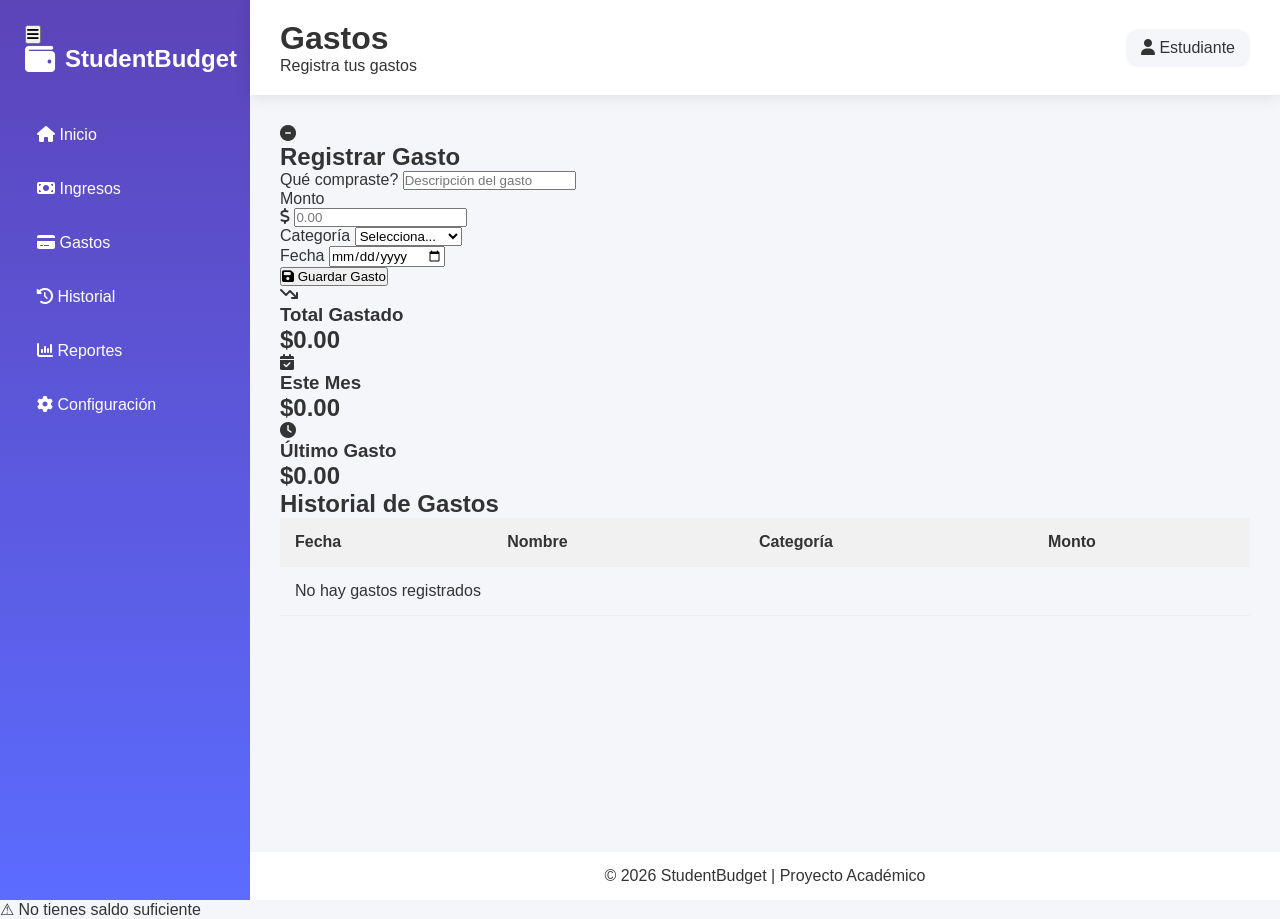
==== Gastos.html @ ad3df29d "Añadi pagina de Gastos" ====
<!DOCTYPE html>
<html lang="es">

<head>
    <meta charset="UTF-8">
    <meta name="viewport" content="width=device-width, initial-scale=1.0">
    <title>Gastos - StudentBudget</title>
    <link rel="stylesheet" href="css/style.css">
    <link rel="stylesheet" href="https://cdnjs.cloudflare.com/ajax/libs/font-awesome/6.5.1/css/all.min.css">
</head>

<body>

    <div class="contenedor">

        <!-- NAV -->
        <nav>
            <button class="menu-toggle" onclick="toggleMenu()">
                <i class="fa-solid fa-bars"></i>
            </button>

            <div class="logo">
                <i class="fa-solid fa-wallet"></i>
                <h2>StudentBudget</h2>
            </div>

            <div class="menu" id="menu">
                <a href="index.html"><i class="fa-solid fa-house"></i> Inicio</a>
                <a href="ingresos.html"><i class="fa-solid fa-money-bill"></i> Ingresos</a>
                <a href="gastos.html" class="activo"><i class="fa-solid fa-credit-card"></i> Gastos</a>
                <a href="historial.html"><i class="fa-solid fa-clock-rotate-left"></i> Historial</a>
                <a href="reportes.html"><i class="fa-solid fa-chart-column"></i> Reportes</a>
                <a href="configuracion.html"><i class="fa-solid fa-gear"></i> Configuración</a>
            </div>
        </nav>

        <!-- MAIN -->
        <main>
            <header>
                <div>
                    <h1>Gastos</h1>
                    <p>Registra tus gastos</p>
                </div>
                <div class="usuario">
                    <i class="fa-solid fa-user"></i> Estudiante
                </div>
            </header>

            <section class="contenido">

                <!-- FILA DOS COLUMNAS: Formulario + Resumen -->
                <div class="fila-ingresos">
                    
                    <!-- FORMULARIO (Izquierda) -->
                    <div class="card-formulario">
                        <div class="card-header">
                            <i class="fa-solid fa-minus-circle"></i>
                            <h2>Registrar Gasto</h2>
                        </div>
                        <form id="formGasto" onsubmit="guardarGasto(event)">
                            
                            <div class="form-grupo">
                                <label>Qué compraste?</label>
                                <input type="text" id="nombreGasto" placeholder="Descripción del gasto" required>
                            </div>
                            
                            <div class="form-grupo">
                                <label>Monto</label>
                                <div class="input-icono">
                                    <i class="fa-solid fa-dollar-sign"></i>
                                    <input type="number" id="montoGasto" placeholder="0.00" required min="1" step="0.01" onkeydown="if(event.key === '-') event.preventDefault()">
                                </div>
                            </div>
                            
                            <div class="form-grupo">
                                <label>Categoría</label>
                                <select id="categoriaGasto" required>
                                    <option value="">Selecciona...</option>
                                    <option value="Comida">🍔 Comida</option>
                                    <option value="Transporte">🚌 Transporte</option>
                                    <option value="Educacion">📚 Educación</option>
                                    <option value="Ocio">🎮 Ocio</option>
                                    <option value="Ropa">👕 Ropa</option>
                                    <option value="Salud">💊 Salud</option>
                                    <option value="Otro">📦 Otro</option>
                                </select>
                            </div>
                            
                            <div class="form-grupo">
                                <label>Fecha</label>
                                <input type="date" id="fechaGasto" required>
                            </div>
                            
                            <button type="submit" class="btn-guardar btn-gasto">
                                <i class="fa-solid fa-save"></i> Guardar Gasto
                            </button>
                        </form>
                    </div>
                    
                    <!-- RESUMEN (Derecha) -->
                    <div class="resumen-lado">
                        <div class="resumen-card">
                            <div class="icono-resumen">
                                <i class="fa-solid fa-arrow-trend-down"></i>
                            </div>
                            <div class="texto-resumen">
                                <h3>Total Gastado</h3>
                                <h2 id="totalGastado">$0.00</h2>
                            </div>
                        </div>
                        
                        <div class="resumen-card">
                            <div class="icono-resumen">
                                <i class="fa-solid fa-calendar-check"></i>
                            </div>
                            <div class="texto-resumen">
                                <h3>Este Mes</h3>
                                <h2 id="gastoMes">$0.00</h2>
                            </div>
                        </div>
                        
                        <div class="resumen-card">
                            <div class="icono-resumen">
                                <i class="fa-solid fa-clock"></i>
                            </div>
                            <div class="texto-resumen">
                                <h3>Último Gasto</h3>
                                <h2 id="ultimoGasto">$0.00</h2>
                            </div>
                        </div>
                    </div>
                    
                </div>

                <!-- TABLA HISTORIAL -->
                <h2 class="titulo-seccion">Historial de Gastos</h2>
                
                <div class="tabla-container">
                    <table>
                        <thead>
                            <tr>
                                <th>Fecha</th>
                                <th>Nombre</th>
                                <th>Categoría</th>
                                <th>Monto</th>
                            </tr>
                        </thead>
                        <tbody id="listaGastos">
                            <tr>
                                <td colspan="4" class="sin-datos">No hay gastos registrados</td>
                            </tr>
                        </tbody>
                    </table>
                </div>

            </section>

            <footer>© 2026 StudentBudget | Proyecto Académico</footer>
        </main>
    </div>

    <!-- ALERTA FLOTANTE -->
    <div id="alertaFlotante" class="alerta-flotante">⚠ No tienes saldo suficiente</div>

    <script src="js/script.js"></script>
</body>

</html>
---- css/style.css ----
*{
    margin:0;
    padding:0;
    box-sizing:border-box;
    font-family:'Segoe UI',sans-serif;
}

:root{
    --morado:#5c44b9;
    --azul:#5B6CFF;
    --blanco:#FFFFFF;
    --gris:#F5F6FA;
    --texto:#333;
    --sombra:0 4px 15px rgba(0,0,0,.08);
}

body{
    background:var(--gris);
    color:var(--texto);
}


.contenedor{
    display:grid;
    grid-template-columns:250px 1fr;
    min-height:100vh;
}

/* NAV */

nav{
    background:linear-gradient(
        180deg,
        var(--morado),
        var(--azul)
    );
    color:white;
    padding:25px;
}

.logo{
    display:flex;
    align-items:center;
    gap:10px;
    margin-bottom:40px;
}

.logo i{
    font-size:30px;
}

.menu{
    display:flex;
    flex-direction:column;
    gap:12px;
}

.menu a{
    color:white;
    text-decoration:none;
    padding:12px;
    border-radius:12px;
    transition:.3s;
}

.menu a:hover{
    background:rgba(255,255,255,.2);
}

/* MAIN */

main{
    display:flex;
    flex-direction:column;
}

header{
    background:white;
    padding:20px 30px;
    display:flex;
    justify-content:space-between;
    align-items:center;
    box-shadow:var(--sombra);
}

.usuario{
    background:var(--gris);
    padding:10px 15px;
    border-radius:12px;
}

/* CONTENIDO */

.contenido{
    padding:30px;
}

/* RESUMEN */

.resumen{
    display:grid;
    grid-template-columns:repeat(3,1fr);
    gap:20px;
    margin-bottom:25px;
}

.card-resumen{
    background:white;
    padding:20px;
    border-radius:20px;
    box-shadow:var(--sombra);
}

.card-resumen h3{
    margin-bottom:10px;
}

.card-resumen h2{
    color:var(--morado);
}

/* TARJETAS */

.tarjetas{
    display:grid;
    grid-template-columns:2fr 1fr 1fr;
    gap:20px;
}

.card{
    background:white;
    border-radius:20px;
    padding:25px;
    box-shadow:var(--sombra);
}

.saldo{
    background:linear-gradient(
        135deg,
        var(--morado),
        var(--azul)
    );
    color:white;
}

.saldo h2{
    margin-top:10px;
    font-size:40px;
}

.accion{
    display:flex;
    align-items:center;
    justify-content:center;
}

.accion button{
    width:100%;
    padding:15px;
    border:none;
    border-radius:15px;
    background:var(--morado);
    color:white;
    cursor:pointer;
    font-size:15px;
}

.accion button:hover{
    opacity:.9;
}

/* FORMULARIOS */

.formularios{
    display:grid;
    grid-template-columns:1fr 1fr;
    gap:20px;
    margin-top:25px;
}

.formulario{
    background:white;
    padding:25px;
    border-radius:20px;
    box-shadow:var(--sombra);
}

.formulario h3{
    margin-bottom:15px;
}

.formulario input,
.formulario select{
    width:100%;
    padding:12px;
    margin-bottom:12px;
    border:1px solid #ddd;
    border-radius:10px;
}

.formulario button{
    width:100%;
    padding:12px;
    border:none;
    border-radius:10px;
    background:var(--morado);
    color:white;
    cursor:pointer;
}

.formulario button:hover{
    opacity:.9;
}

/* ===================================
   GASTOS + MOVIMIENTOS
=================================== */

.dashboard-row{
    display:grid;
    grid-template-columns:2fr 1fr;
    gap:25px;
    margin-top:25px;
}

.grafico-container{
    margin-top:0;
}

.grafico-container .card{
    height:100%;
}

.contenedor-grafico{
    display:flex;
    justify-content:center;
    align-items:center;
    gap:50px;
    flex-wrap:wrap;
    padding:20px 0;
}

.grafico-pastel{
    width:220px;
    height:220px;
    border-radius:50%;
    background:#ddd;
    position:relative;
    box-shadow:inset 0 0 15px rgba(0,0,0,.08);
}

.centro-grafico{
    width:110px;
    height:110px;
    background:white;
    border-radius:50%;
    position:absolute;
    top:50%;
    left:50%;
    transform:translate(-50%,-50%);
    display:flex;
    justify-content:center;
    align-items:center;
    text-align:center;
    color:#555;
    font-weight:600;
    box-shadow:0 0 10px rgba(0,0,0,.05);
}

.leyenda{
    display:flex;
    flex-direction:column;
    gap:18px;
    font-size:15px;
}

.leyenda div{
    display:flex;
    align-items:center;
    gap:10px;
}

.color{
    width:16px;
    height:16px;
    border-radius:50%;
}

.comida{
    background:#7B5DF5;
}

.transporte{
    background:#5B6CFF;
}

.educacion{
    background:#00C896;
}

.ocio{
    background:#FFB300;
}

/* MOVIMIENTOS */

.movimientos{
    margin-top:0;
    background:white;
    padding:25px;
    border-radius:20px;
    box-shadow:var(--sombra);
    max-height:420px;
    overflow-y:auto;
}

.movimientos h3{
    margin-bottom:20px;
}

.movimiento{
    display:flex;
    justify-content:space-between;
    align-items:center;
    padding:14px 0;
    border-bottom:1px solid #f0f0f0;
}

.movimiento:last-child{
    border-bottom:none;
}

/* SCROLL */

.movimientos::-webkit-scrollbar{
    width:6px;
}

.movimientos::-webkit-scrollbar-thumb{
    background:#cfcfcf;
    border-radius:20px;
}

/* HISTORIAL */

.historial{
    margin-top:25px;
    background:white;
    padding:25px;
    border-radius:20px;
    box-shadow:var(--sombra);
}

.historial h3{
    margin-bottom:15px;
}

table{
    width:100%;
    border-collapse:collapse;
}

th{
    background:#f1f1f1;
}

th,
td{
    padding:15px;
    text-align:left;
    border-bottom:1px solid #eee;
}

.eliminar{
    background:#e53935;
    color:white;
    border:none;
    padding:8px 12px;
    border-radius:8px;
    cursor:pointer;
}

.eliminar:hover{
    opacity:.9;
}

/* ALERTA */

.alerta{
    display:none;
    margin-top:20px;
    background:#ffe5e5;
    color:#d00000;
    padding:15px;
    border-radius:10px;
    font-weight:bold;
}

/* FOOTER */

footer{
    background:white;
    padding:15px;
    text-align:center;
    margin-top:auto;
}

/* RESPONSIVE */

@media(max-width:1000px){

    .resumen{
        grid-template-columns:1fr;
    }

    .tarjetas{
        grid-template-columns:1fr;
    }

    .formularios{
        grid-template-columns:1fr;
    }

    .dashboard-row{
        grid-template-columns:1fr;
    }

    .contenedor-grafico{
        flex-direction:column;
    }

    .grafico-pastel{
        width:190px;
        height:190px;
    }
}

@media(max-width:768px){

    .contenedor{
        grid-template-columns:1fr;
    }

    nav{
        padding:20px;
    }

    header{
        flex-direction:column;
        gap:10px;
        text-align:center;
    }

    .contenido{
        padding:15px;
    }
}
/* =========================
   MODALES
========================= */

.modal{
    display:none;
    position:fixed;
    top:0;
    left:0;
    width:100%;
    height:100%;
    background:rgba(0,0,0,.5);
    z-index:9999;

    justify-content:center;
    align-items:center;
}

.modal-contenido{
    background:white;
    width:450px;
    max-width:90%;

    padding:30px;
    border-radius:20px;

    box-shadow:
    0 15px 40px rgba(0,0,0,.2);

    position:relative;

    animation:aparecer .3s ease;
}

@keyframes aparecer{

    from{
        opacity:0;
        transform:translateY(-20px);
    }

    to{
        opacity:1;
        transform:translateY(0);
    }
}

.modal-contenido h2{
    margin-bottom:20px;
    color:var(--morado);
}

.modal-contenido input,
.modal-contenido select{

    width:100%;
    padding:12px;

    margin-bottom:15px;

    border:1px solid #ddd;
    border-radius:10px;

    outline:none;
}

.modal-contenido input:focus,
.modal-contenido select:focus{

    border-color:var(--morado);
}

.modal-contenido button{

    width:100%;
    padding:14px;

    border:none;
    border-radius:12px;

    background:linear-gradient(
        135deg,
        var(--morado),
        var(--azul)
    );

    color:white;
    font-size:15px;
    font-weight:600;

    cursor:pointer;
}

.modal-contenido button:hover{

    transform:translateY(-2px);
}

.cerrar{

    position:absolute;
    top:12px;
    right:18px;

    font-size:30px;
    font-weight:bold;

    cursor:pointer;
    color:#777;
}

.cerrar:hover{

    color:#e53935;
}

/* =========================
   BOTONES MAS ELEGANTES
========================= */

.accion button{

    width:100%;
    padding:15px;

    border:none;
    border-radius:15px;

    background:linear-gradient(
        135deg,
        var(--morado),
        var(--azul)
    );

    color:white;

    font-size:15px;
    font-weight:600;

    cursor:pointer;

    transition:.3s;
}

.accion button:hover{

    transform:translateY(-3px);

    box-shadow:
    0 10px 20px rgba(123,93,245,.3);
}

/* =========================
   DASHBOARD ROW
========================= */

.dashboard-row{

    display:grid;
    grid-template-columns:1.2fr .8fr;

    gap:20px;

    margin-top:25px;

    align-items:stretch;
}

/* =========================
   MOVIMIENTOS
========================= */

.movimientos{

    background:white;

    padding:25px;

    border-radius:20px;

    box-shadow:var(--sombra);

    height:100%;
}

.movimientos h3{

    margin-bottom:15px;
}

.movimiento{

    display:flex;
    justify-content:space-between;

    padding:12px 0;

    border-bottom:1px solid #eee;
}

/* =========================
   RESPONSIVE
========================= */

@media(max-width:1000px){

    .dashboard-row{

        grid-template-columns:1fr;
    }
}
/* TARJETAS DE ACCION */

.accion{
    padding:0;
    overflow:hidden;
}

.accion button{

    width:100%;
    height:100%;

    border:none;

    display:flex;
    flex-direction:column;

    justify-content:center;
    align-items:center;

    gap:10px;

    cursor:pointer;

    color:white;

    padding:25px;
}

.ingreso-card button{

    background:linear-gradient(
        135deg,
        #7B5DF5,
        #5B6CFF
    );
}

.gasto-card button{

    background:linear-gradient(
        135deg,
        #5B6CFF,
        #7B5DF5
    );
}

.accion i{

    font-size:35px;
}

.accion span{

    font-size:18px;
    font-weight:600;
}

.accion small{

    font-size:13px;
    opacity:.9;
}
.categoria{

    padding:6px 12px;

    border-radius:20px;

    color:white;

    font-size:13px;

    font-weight:600;
}

.cat-comida{
    background:#7B5DF5;
}

.cat-transporte{
    background:#5B6CFF;
}

.cat-educacion{
    background:#00C896;
}

.cat-ocio{
    background:#FFB300;
}
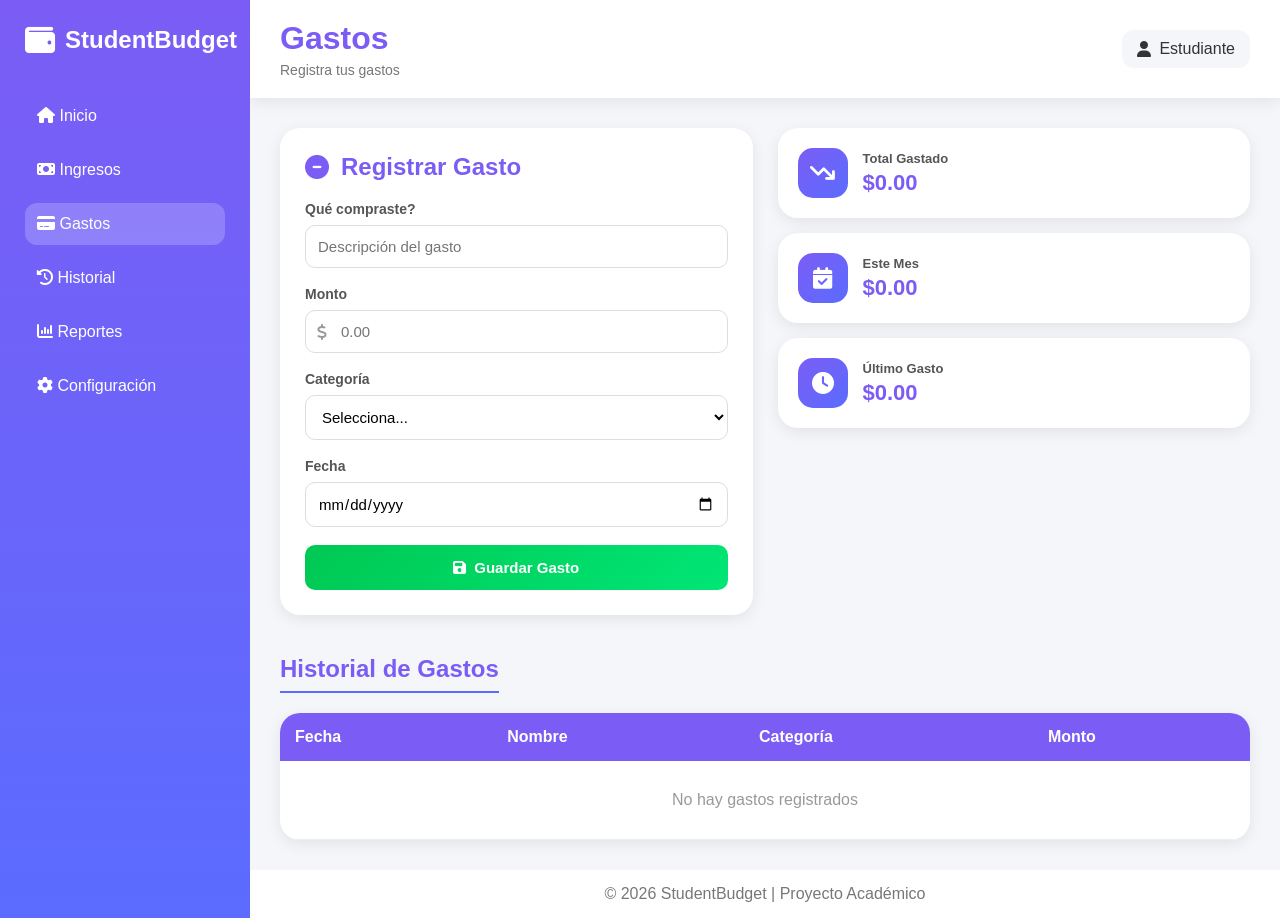
==== commit 98379b0a: "Cambios finales, ajuste de detalles" ====
--- a/Gastos.html
+++ b/Gastos.html
@@ -165,4 +165,4 @@
     <script src="js/script.js"></script>
 </body>
 
-</html>+</html>
--- a/css/style.css
+++ b/css/style.css
@@ -1,759 +1,1233 @@
-*{
-    margin:0;
-    padding:0;
-    box-sizing:border-box;
-    font-family:'Segoe UI',sans-serif;
-}
-
-:root{
-    --morado:#5c44b9;
-    --azul:#5B6CFF;
-    --blanco:#FFFFFF;
-    --gris:#F5F6FA;
-    --texto:#333;
-    --sombra:0 4px 15px rgba(0,0,0,.08);
-}
-
-body{
-    background:var(--gris);
-    color:var(--texto);
-}
-
-
-.contenedor{
-    display:grid;
-    grid-template-columns:250px 1fr;
-    min-height:100vh;
+* {
+    margin: 0;
+    padding: 0;
+    box-sizing: border-box;
+    font-family: 'Segoe UI', sans-serif;
+}
+
+:root {
+    --morado: #7B5DF5;
+    --azul: #5B6CFF;
+    --gris: #F5F6FA;
+    --texto: #333;
+    --sombra: 0 4px 15px rgba(0,0,0,.08);
+}
+
+body {
+    background: var(--gris);
+    color: var(--texto);
+}
+
+.contenedor {
+    display: grid;
+    grid-template-columns: 250px 1fr;
+    min-height: 100vh;
 }
 
 /* NAV */
-
-nav{
-    background:linear-gradient(
-        180deg,
-        var(--morado),
-        var(--azul)
-    );
-    color:white;
-    padding:25px;
-}
-
-.logo{
-    display:flex;
-    align-items:center;
-    gap:10px;
-    margin-bottom:40px;
-}
-
-.logo i{
-    font-size:30px;
-}
-
-.menu{
-    display:flex;
-    flex-direction:column;
-    gap:12px;
-}
-
-.menu a{
-    color:white;
-    text-decoration:none;
-    padding:12px;
-    border-radius:12px;
-    transition:.3s;
-}
-
-.menu a:hover{
-    background:rgba(255,255,255,.2);
+nav {
+    background: linear-gradient(180deg, var(--morado), var(--azul));
+    color: white;
+    padding: 25px;
+    position: relative;
+}
+
+.logo {
+    display: flex;
+    align-items: center;
+    gap: 10px;
+    margin-bottom: 40px;
+}
+
+.logo i {
+    font-size: 30px;
+}
+
+/* Botón hamburguesa */
+.menu-toggle {
+    display: none;
+    background: none;
+    border: none;
+    color: white;
+    font-size: 24px;
+    cursor: pointer;
+    position: absolute;
+    top: 20px;
+    right: 20px;
+}
+
+.menu {
+    display: flex;
+    flex-direction: column;
+    gap: 12px;
+}
+
+.menu a {
+    color: white;
+    text-decoration: none;
+    padding: 12px;
+    border-radius: 12px;
+    transition: .3s;
+}
+
+.menu a:hover {
+    background: rgba(255,255,255,.2);
+}
+
+.menu a.activo {
+    background: rgba(255,255,255,.2);
 }
 
 /* MAIN */
-
-main{
-    display:flex;
-    flex-direction:column;
-}
-
-header{
-    background:white;
-    padding:20px 30px;
-    display:flex;
-    justify-content:space-between;
-    align-items:center;
-    box-shadow:var(--sombra);
-}
-
-.usuario{
-    background:var(--gris);
-    padding:10px 15px;
-    border-radius:12px;
+main {
+    display: flex;
+    flex-direction: column;
+}
+
+header {
+    background: white;
+    padding: 20px 30px;
+    display: flex;
+    justify-content: space-between;
+    align-items: center;
+    box-shadow: var(--sombra);
+}
+
+header h1 {
+    color: var(--morado);
+}
+
+header p {
+    color: #777;
+    font-size: 14px;
+    margin-top: 5px;
+}
+
+.usuario {
+    background: var(--gris);
+    padding: 10px 15px;
+    border-radius: 12px;
+    display: flex;
+    align-items: center;
+    gap: 8px;
 }
 
 /* CONTENIDO */
-
-.contenido{
-    padding:30px;
+.contenido {
+    padding: 30px;
+    flex: 1;
+}
+
+.titulo-seccion {
+    font-size: 1.5rem;
+    color: var(--morado);
+    margin-bottom: 20px;
+    margin-top: 10px;
+    border-bottom: 2px solid var(--azul);
+    padding-bottom: 8px;
+    display: inline-block;
+}
+
+.oculto {
+    position: absolute;
+    width: 1px;
+    height: 1px;
+    padding: 0;
+    margin: -1px;
+    overflow: hidden;
+    clip: rect(0,0,0,0);
+    border: 0;
 }
 
 /* RESUMEN */
-
-.resumen{
-    display:grid;
-    grid-template-columns:repeat(3,1fr);
-    gap:20px;
-    margin-bottom:25px;
-}
-
-.card-resumen{
-    background:white;
-    padding:20px;
-    border-radius:20px;
-    box-shadow:var(--sombra);
-}
-
-.card-resumen h3{
-    margin-bottom:10px;
-}
-
-.card-resumen h2{
-    color:var(--morado);
+.resumen {
+    display: grid;
+    grid-template-columns: repeat(3, 1fr);
+    gap: 20px;
+    margin-bottom: 25px;
+}
+
+.card-resumen {
+    background: white;
+    padding: 20px;
+    border-radius: 20px;
+    box-shadow: var(--sombra);
+}
+
+.card-resumen h3 {
+    margin-bottom: 10px;
+    color: #555;
+    font-size: 14px;
+}
+
+.card-resumen h2 {
+    color: var(--morado);
+    font-size: 28px;
 }
 
 /* TARJETAS */
-
-.tarjetas{
-    display:grid;
-    grid-template-columns:2fr 1fr 1fr;
-    gap:20px;
-}
-
-.card{
-    background:white;
-    border-radius:20px;
-    padding:25px;
-    box-shadow:var(--sombra);
-}
-
-.saldo{
-    background:linear-gradient(
-        135deg,
-        var(--morado),
-        var(--azul)
-    );
-    color:white;
-}
-
-.saldo h2{
-    margin-top:10px;
-    font-size:40px;
-}
-
-.accion{
-    display:flex;
-    align-items:center;
-    justify-content:center;
-}
-
-.accion button{
-    width:100%;
-    padding:15px;
-    border:none;
-    border-radius:15px;
-    background:var(--morado);
-    color:white;
-    cursor:pointer;
-    font-size:15px;
-}
-
-.accion button:hover{
-    opacity:.9;
-}
-
-/* FORMULARIOS */
-
-.formularios{
-    display:grid;
-    grid-template-columns:1fr 1fr;
-    gap:20px;
-    margin-top:25px;
-}
-
-.formulario{
-    background:white;
-    padding:25px;
-    border-radius:20px;
-    box-shadow:var(--sombra);
-}
-
-.formulario h3{
-    margin-bottom:15px;
-}
-
-.formulario input,
-.formulario select{
-    width:100%;
-    padding:12px;
-    margin-bottom:12px;
-    border:1px solid #ddd;
-    border-radius:10px;
-}
-
-.formulario button{
-    width:100%;
-    padding:12px;
-    border:none;
-    border-radius:10px;
-    background:var(--morado);
-    color:white;
-    cursor:pointer;
-}
-
-.formulario button:hover{
-    opacity:.9;
-}
-
-/* ===================================
-   GASTOS + MOVIMIENTOS
-=================================== */
-
-.dashboard-row{
-    display:grid;
-    grid-template-columns:2fr 1fr;
-    gap:25px;
-    margin-top:25px;
-}
-
-.grafico-container{
-    margin-top:0;
-}
-
-.grafico-container .card{
-    height:100%;
-}
-
-.contenedor-grafico{
-    display:flex;
-    justify-content:center;
-    align-items:center;
-    gap:50px;
-    flex-wrap:wrap;
-    padding:20px 0;
-}
-
-.grafico-pastel{
-    width:220px;
-    height:220px;
-    border-radius:50%;
-    background:#ddd;
-    position:relative;
-    box-shadow:inset 0 0 15px rgba(0,0,0,.08);
-}
-
-.centro-grafico{
-    width:110px;
-    height:110px;
-    background:white;
-    border-radius:50%;
-    position:absolute;
-    top:50%;
-    left:50%;
-    transform:translate(-50%,-50%);
-    display:flex;
-    justify-content:center;
-    align-items:center;
-    text-align:center;
-    color:#555;
-    font-weight:600;
-    box-shadow:0 0 10px rgba(0,0,0,.05);
-}
-
-.leyenda{
-    display:flex;
-    flex-direction:column;
-    gap:18px;
-    font-size:15px;
-}
-
-.leyenda div{
-    display:flex;
-    align-items:center;
-    gap:10px;
-}
-
-.color{
-    width:16px;
-    height:16px;
-    border-radius:50%;
-}
-
-.comida{
-    background:#7B5DF5;
-}
-
-.transporte{
-    background:#5B6CFF;
-}
-
-.educacion{
-    background:#00C896;
-}
-
-.ocio{
-    background:#FFB300;
-}
-
-/* MOVIMIENTOS */
-
-.movimientos{
-    margin-top:0;
-    background:white;
-    padding:25px;
-    border-radius:20px;
-    box-shadow:var(--sombra);
-    max-height:420px;
-    overflow-y:auto;
-}
-
-.movimientos h3{
-    margin-bottom:20px;
-}
-
-.movimiento{
-    display:flex;
-    justify-content:space-between;
-    align-items:center;
-    padding:14px 0;
-    border-bottom:1px solid #f0f0f0;
-}
-
-.movimiento:last-child{
-    border-bottom:none;
-}
-
-/* SCROLL */
-
-.movimientos::-webkit-scrollbar{
-    width:6px;
-}
-
-.movimientos::-webkit-scrollbar-thumb{
-    background:#cfcfcf;
-    border-radius:20px;
-}
-
-/* HISTORIAL */
-
-.historial{
-    margin-top:25px;
-    background:white;
-    padding:25px;
-    border-radius:20px;
-    box-shadow:var(--sombra);
-}
-
-.historial h3{
-    margin-bottom:15px;
-}
-
-table{
-    width:100%;
-    border-collapse:collapse;
-}
-
-th{
-    background:#f1f1f1;
-}
-
-th,
-td{
-    padding:15px;
-    text-align:left;
-    border-bottom:1px solid #eee;
-}
-
-.eliminar{
-    background:#e53935;
-    color:white;
-    border:none;
-    padding:8px 12px;
-    border-radius:8px;
-    cursor:pointer;
-}
-
-.eliminar:hover{
-    opacity:.9;
-}
-
-/* ALERTA */
-
-.alerta{
-    display:none;
-    margin-top:20px;
-    background:#ffe5e5;
-    color:#d00000;
-    padding:15px;
-    border-radius:10px;
-    font-weight:bold;
-}
-
-/* FOOTER */
-
-footer{
-    background:white;
-    padding:15px;
-    text-align:center;
-    margin-top:auto;
-}
-
-/* RESPONSIVE */
-
-@media(max-width:1000px){
-
-    .resumen{
-        grid-template-columns:1fr;
-    }
-
-    .tarjetas{
-        grid-template-columns:1fr;
-    }
-
-    .formularios{
-        grid-template-columns:1fr;
-    }
-
-    .dashboard-row{
-        grid-template-columns:1fr;
-    }
-
-    .contenedor-grafico{
-        flex-direction:column;
-    }
-
-    .grafico-pastel{
-        width:190px;
-        height:190px;
-    }
-}
-
-@media(max-width:768px){
-
-    .contenedor{
-        grid-template-columns:1fr;
-    }
-
-    nav{
-        padding:20px;
-    }
-
-    header{
-        flex-direction:column;
-        gap:10px;
-        text-align:center;
-    }
-
-    .contenido{
-        padding:15px;
-    }
-}
+.tarjetas {
+    display: grid;
+    grid-template-columns: 2fr 1fr 1fr;
+    gap: 20px;
+    margin-bottom: 25px;
+}
+
+.card {
+    background: white;
+    border-radius: 20px;
+    padding: 25px;
+    box-shadow: var(--sombra);
+}
+
+.saldo {
+    background: linear-gradient(135deg, var(--morado), var(--azul));
+    color: white;
+    display: flex;
+    flex-direction: column;
+    justify-content: center;
+}
+
+.saldo h3 {
+    font-size: 16px;
+    opacity: 0.9;
+}
+
+.saldo h2 {
+    margin-top: 10px;
+    font-size: 40px;
+}
+
+/* Botones acción */
+.accion {
+    padding: 0;
+    overflow: hidden;
+}
+
+.accion button {
+    width: 100%;
+    height: 100%;
+    border: none;
+    display: flex;
+    flex-direction: column;
+    justify-content: center;
+    align-items: center;
+    gap: 10px;
+    cursor: pointer;
+    color: white;
+    padding: 25px;
+    transition: .3s;
+}
+
+.ingreso-card button {
+    background: linear-gradient(135deg, #00C853, #00E676);
+}
+
+.gasto-card button {
+    background: linear-gradient(135deg, #E53935, #FF5252);
+}
+
+.accion button:hover {
+    transform: translateY(-3px);
+    box-shadow: 0 10px 20px rgba(0,0,0,.15);
+}
+
+.accion i {
+    font-size: 35px;
+}
+
+.accion span {
+    font-size: 18px;
+    font-weight: 600;
+}
+
+.accion small {
+    font-size: 13px;
+    opacity: .9;
+}
+
+/* DASHBOARD */
+.dashboard-row {
+    display: grid;
+    grid-template-columns: 1.2fr .8fr;
+    gap: 20px;
+    margin-bottom: 25px;
+}
+
+.grafico-container .card {
+    height: 100%;
+}
+
+.contenedor-grafico {
+    display: flex;
+    justify-content: center;
+    align-items: center;
+    gap: 50px;
+    flex-wrap: wrap;
+    padding: 20px 0;
+}
+
+.grafico-pastel {
+    width: 220px;
+    height: 220px;
+    border-radius: 50%;
+    background: #ddd;
+    position: relative;
+}
+
+.centro-grafico {
+    width: 110px;
+    height: 110px;
+    background: white;
+    border-radius: 50%;
+    position: absolute;
+    top: 50%;
+    left: 50%;
+    transform: translate(-50%, -50%);
+    display: flex;
+    justify-content: center;
+    align-items: center;
+    text-align: center;
+    color: #555;
+    font-weight: 600;
+    font-size: 14px;
+}
+
+.leyenda {
+    display: flex;
+    flex-direction: column;
+    gap: 18px;
+    font-size: 15px;
+}
+
+.leyenda div {
+    display: flex;
+    align-items: center;
+    gap: 10px;
+}
+
+.color {
+    width: 16px;
+    height: 16px;
+    border-radius: 50%;
+}
+
+.comida { background: #7B5DF5; }
+.transporte { background: #5B6CFF; }
+.educacion { background: #00C896; }
+.ocio { background: #FFB300; }
+.ropa { background: #FF6B6B; }
+.salud { background: #FF9F43; }
+.otro { background: #A55EEA; }
+
+/* Movimientos */
+.movimientos {
+    background: white;
+    padding: 25px;
+    border-radius: 20px;
+    box-shadow: var(--sombra);
+    height: 100%;
+}
+
+.movimientos h3 {
+    margin-bottom: 15px;
+    color: #555;
+}
+
+.movimiento {
+    display: flex;
+    justify-content: space-between;
+    padding: 12px 0;
+    border-bottom: 1px solid #eee;
+}
+
+/* Historial */
+.historial {
+    background: white;
+    padding: 25px;
+    border-radius: 20px;
+    box-shadow: var(--sombra);
+}
+
+.historial h3 {
+    margin-bottom: 15px;
+    color: #555;
+}
+
+table {
+    width: 100%;
+    border-collapse: collapse;
+}
+
+th {
+    background: #f1f1f1;
+    padding: 15px;
+    text-align: left;
+    color: #555;
+}
+
+td {
+    padding: 15px;
+    border-bottom: 1px solid #eee;
+}
+
+.categoria {
+    padding: 6px 12px;
+    border-radius: 20px;
+    color: white;
+    font-size: 13px;
+    font-weight: 600;
+}
+
+.cat-comida { background: #7B5DF5; }
+.cat-transporte { background: #5B6CFF; }
+.cat-educacion { background: #00C896; }
+.cat-ocio { background: #FFB300; }
+.cat-ropa { background: #FF6B6B; }
+.cat-salud { background: #FF9F43; }
+.cat-others { background: #A55EEA; }
+.tipo-ingreso { color: #00C853; font-weight: bold; }
+.tipo-gasto { color: #E53935; font-weight: bold; }
+
+/* Modales */
+.modal {
+    display: none;
+    position: fixed;
+    top: 0;
+    left: 0;
+    width: 100%;
+    height: 100%;
+    background: rgba(0,0,0,.5);
+    z-index: 9999;
+    justify-content: center;
+    align-items: center;
+}
+
+.modal-contenido {
+    background: white;
+    width: 450px;
+    max-width: 90%;
+    padding: 30px;
+    border-radius: 20px;
+    box-shadow: 0 15px 40px rgba(0,0,0,.2);
+    position: relative;
+    animation: aparecer .3s ease;
+}
+
+@keyframes aparecer {
+    from { opacity: 0; transform: translateY(-20px); }
+    to { opacity: 1; transform: translateY(0); }
+}
+
+.modal-contenido h2 {
+    margin-bottom: 20px;
+    color: var(--morado);
+}
+
+.modal-contenido input,
+.modal-contenido select {
+    width: 100%;
+    padding: 12px;
+    margin-bottom: 15px;
+    border: 1px solid #ddd;
+    border-radius: 10px;
+}
+
+.modal-contenido button {
+    width: 100%;
+    padding: 14px;
+    border: none;
+    border-radius: 12px;
+    background: linear-gradient(135deg, var(--morado), var(--azul));
+    color: white;
+    font-weight: 600;
+    cursor: pointer;
+}
+
+.cerrar {
+    position: absolute;
+    top: 12px;
+    right: 18px;
+    font-size: 30px;
+    cursor: pointer;
+    color: #777;
+}
+
+/* Alertas */
+.alerta {
+    display: none;
+    position: fixed;
+    top: 25px;
+    right: 25px;
+    background: #ff4d4d;
+    color: white;
+    padding: 15px 25px;
+    border-radius: 12px;
+    font-weight: bold;
+    z-index: 99999;
+}
+
+.alerta-flotante {
+    display: none;
+    position: fixed;
+    bottom: 25px;
+    right: 25px;
+    background: #ff4d4d;
+    color: white;
+    padding: 15px 25px;
+    border-radius: 12px;
+    font-weight: bold;
+    z-index: 99999;
+    animation: slideIn .3s ease;
+}
+
+.alerta-flotante.mostrar {
+    display: block;
+}
+
+@keyframes slideIn {
+    from { opacity: 0; transform: translateX(50px); }
+    to { opacity: 1; transform: translateX(0); }
+}
+
+/* Footer */
+footer {
+    background: white;
+    padding: 15px;
+    text-align: center;
+    margin-top: auto;
+    color: #777;
+}
+
 /* =========================
-   MODALES
+   PÁGINA INGRESOS
 ========================= */
 
-.modal{
-    display:none;
-    position:fixed;
-    top:0;
-    left:0;
-    width:100%;
-    height:100%;
-    background:rgba(0,0,0,.5);
-    z-index:9999;
-
-    justify-content:center;
-    align-items:center;
-}
-
-.modal-contenido{
-    background:white;
-    width:450px;
-    max-width:90%;
-
-    padding:30px;
-    border-radius:20px;
-
-    box-shadow:
-    0 15px 40px rgba(0,0,0,.2);
-
-    position:relative;
-
-    animation:aparecer .3s ease;
-}
-
-@keyframes aparecer{
-
-    from{
-        opacity:0;
-        transform:translateY(-20px);
-    }
-
-    to{
-        opacity:1;
-        transform:translateY(0);
-    }
-}
-
-.modal-contenido h2{
-    margin-bottom:20px;
-    color:var(--morado);
-}
-
-.modal-contenido input,
-.modal-contenido select{
-
-    width:100%;
-    padding:12px;
-
-    margin-bottom:15px;
-
-    border:1px solid #ddd;
-    border-radius:10px;
-
-    outline:none;
-}
-
-.modal-contenido input:focus,
-.modal-contenido select:focus{
-
-    border-color:var(--morado);
-}
-
-.modal-contenido button{
-
-    width:100%;
-    padding:14px;
-
-    border:none;
-    border-radius:12px;
-
-    background:linear-gradient(
-        135deg,
-        var(--morado),
-        var(--azul)
-    );
-
-    color:white;
-    font-size:15px;
-    font-weight:600;
-
-    cursor:pointer;
-}
-
-.modal-contenido button:hover{
-
-    transform:translateY(-2px);
-}
-
-.cerrar{
-
-    position:absolute;
-    top:12px;
-    right:18px;
-
-    font-size:30px;
-    font-weight:bold;
-
-    cursor:pointer;
-    color:#777;
-}
-
-.cerrar:hover{
-
-    color:#e53935;
-}
-
-/* =========================
-   BOTONES MAS ELEGANTES
-========================= */
-
-.accion button{
-
-    width:100%;
-    padding:15px;
-
-    border:none;
-    border-radius:15px;
-
-    background:linear-gradient(
-        135deg,
-        var(--morado),
-        var(--azul)
-    );
-
-    color:white;
-
-    font-size:15px;
-    font-weight:600;
-
-    cursor:pointer;
-
-    transition:.3s;
-}
-
-.accion button:hover{
-
-    transform:translateY(-3px);
-
-    box-shadow:
-    0 10px 20px rgba(123,93,245,.3);
-}
-
-/* =========================
-   DASHBOARD ROW
-========================= */
-
-.dashboard-row{
-
-    display:grid;
-    grid-template-columns:1.2fr .8fr;
-
-    gap:20px;
-
-    margin-top:25px;
-
-    align-items:stretch;
-}
-
-/* =========================
-   MOVIMIENTOS
-========================= */
-
-.movimientos{
-
-    background:white;
-
-    padding:25px;
-
-    border-radius:20px;
-
-    box-shadow:var(--sombra);
-
-    height:100%;
-}
-
-.movimientos h3{
-
-    margin-bottom:15px;
-}
-
-.movimiento{
-
-    display:flex;
-    justify-content:space-between;
-
-    padding:12px 0;
-
-    border-bottom:1px solid #eee;
+/* Fila ingresos lado a lado */
+.fila-ingresos {
+    display: grid;
+    grid-template-columns: 1fr 1fr;
+    gap: 25px;
+    margin-bottom: 30px;
+}
+
+/* Card Formulario */
+.card-formulario {
+    background: white;
+    padding: 25px;
+    border-radius: 20px;
+    box-shadow: var(--sombra);
+    max-width: none;
+    margin-bottom: 0;
+}
+
+.card-header {
+    display: flex;
+    align-items: center;
+    gap: 12px;
+    margin-bottom: 20px;
+    color: var(--morado);
+}
+
+.card-header i {
+    font-size: 24px;
+}
+
+.card-header h3 {
+    font-size: 1.2rem;
+    font-weight: 600;
+}
+
+.form-grupo {
+    margin-bottom: 18px;
+}
+
+.form-grupo label {
+    display: block;
+    margin-bottom: 8px;
+    font-weight: 600;
+    color: #555;
+    font-size: 14px;
+}
+
+.form-grupo input,
+.form-grupo select {
+    width: 100%;
+    padding: 12px;
+    border: 1px solid #ddd;
+    border-radius: 10px;
+    font-size: 15px;
+    transition: .3s;
+    background: white;
+}
+
+.form-grupo input:focus,
+.form-grupo select:focus {
+    border-color: var(--morado);
+    outline: none;
+    box-shadow: 0 0 0 3px rgba(123, 93, 245, 0.1);
+}
+
+/* Input con icono */
+.input-icono {
+    position: relative;
+}
+
+.input-icono i {
+    position: absolute;
+    left: 12px;
+    top: 50%;
+    transform: translateY(-50%);
+    color: #999;
+}
+
+.input-icono input {
+    padding-left: 35px;
+}
+
+/* Botón guardar */
+.btn-guardar {
+    width: 100%;
+    padding: 14px;
+    background: linear-gradient(135deg, #00C853, #00E676);
+    color: white;
+    border: none;
+    border-radius: 10px;
+    font-size: 15px;
+    font-weight: 600;
+    cursor: pointer;
+    transition: .3s;
+    display: flex;
+    align-items: center;
+    justify-content: center;
+    gap: 8px;
+    margin-top: 10px;
+}
+
+.btn-guardar:hover {
+    transform: translateY(-2px);
+    box-shadow: 0 5px 15px rgba(0, 200, 83, 0.3);
+}
+
+/* Resumen lado */
+.resumen-lado {
+    display: flex;
+    flex-direction: column;
+    gap: 15px;
+}
+
+.resumen-card {
+    background: white;
+    padding: 20px;
+    border-radius: 20px;
+    box-shadow: var(--sombra);
+    display: flex;
+    align-items: center;
+    gap: 15px;
+    text-align: left;
+}
+
+.icono-resumen {
+    width: 50px;
+    height: 50px;
+    min-width: 50px;
+    background: linear-gradient(135deg, var(--morado), var(--azul));
+    border-radius: 15px;
+    display: flex;
+    align-items: center;
+    justify-content: center;
+}
+
+.icono-resumen i {
+    font-size: 22px;
+    color: white;
+}
+
+.texto-resumen h3 {
+    color: #555;
+    font-size: 13px;
+    margin-bottom: 4px;
+    text-align: left;
+}
+
+.texto-resumen h2 {
+    color: var(--morado);
+    font-size: 22px;
+    margin: 0;
+    text-align: left;
+}
+
+/* Tabla */
+.tabla-container {
+    background: white;
+    border-radius: 20px;
+    box-shadow: var(--sombra);
+    overflow: hidden;
+}
+
+.tabla-container table {
+    width: 100%;
+    border-collapse: collapse;
+}
+
+.tabla-container th {
+    background: var(--morado);
+    color: white;
+    padding: 15px;
+    text-align: left;
+    font-weight: 600;
+}
+
+.tabla-container td {
+    padding: 15px;
+    border-bottom: 1px solid #eee;
+}
+
+.tabla-container tr:hover {
+    background: #f9f9f9;
+}
+
+.sin-datos {
+    text-align: center;
+    color: #999;
+    padding: 30px !important;
 }
 
 /* =========================
    RESPONSIVE
 ========================= */
 
-@media(max-width:1000px){
-
-    .dashboard-row{
-
-        grid-template-columns:1fr;
-    }
-}
-/* TARJETAS DE ACCION */
-
-.accion{
-    padding:0;
-    overflow:hidden;
-}
-
-.accion button{
-
-    width:100%;
-    height:100%;
-
-    border:none;
-
-    display:flex;
-    flex-direction:column;
-
-    justify-content:center;
-    align-items:center;
-
-    gap:10px;
-
-    cursor:pointer;
-
-    color:white;
-
-    padding:25px;
-}
-
-.ingreso-card button{
-
-    background:linear-gradient(
-        135deg,
-        #7B5DF5,
-        #5B6CFF
-    );
-}
-
-.gasto-card button{
-
-    background:linear-gradient(
-        135deg,
-        #5B6CFF,
-        #7B5DF5
-    );
-}
-
-.accion i{
-
-    font-size:35px;
-}
-
-.accion span{
-
-    font-size:18px;
-    font-weight:600;
-}
-
-.accion small{
-
-    font-size:13px;
-    opacity:.9;
-}
-.categoria{
-
-    padding:6px 12px;
-
-    border-radius:20px;
-
-    color:white;
-
-    font-size:13px;
-
-    font-weight:600;
-}
-
-.cat-comida{
-    background:#7B5DF5;
-}
-
-.cat-transporte{
-    background:#5B6CFF;
-}
-
-.cat-educacion{
-    background:#00C896;
-}
-
-.cat-ocio{
-    background:#FFB300;
+@media (max-width: 900px) {
+    .fila-ingresos {
+        grid-template-columns: 1fr;
+    }
+    
+    .resumen-card {
+        flex-direction: row;
+        justify-content: flex-start;
+    }
+}
+
+@media (max-width: 768px) {
+    .contenedor {
+        grid-template-columns: 1fr;
+    }
+
+    .menu-toggle {
+        display: block;
+    }
+
+    .menu {
+        display: none;
+        position: absolute;
+        top: 60px;
+        left: 0;
+        width: 100%;
+        background: linear-gradient(180deg, var(--morado), var(--azul));
+        padding: 20px;
+        border-radius: 0 0 15px 15px;
+        z-index: 100;
+    }
+
+    .menu.mostrar {
+        display: flex;
+    }
+
+    header {
+        flex-direction: column;
+        gap: 10px;
+        text-align: center;
+    }
+
+    .resumen {
+        grid-template-columns: 1fr;
+    }
+
+    .tarjetas {
+        grid-template-columns: 1fr;
+    }
+
+    .dashboard-row {
+        grid-template-columns: 1fr;
+    }
+
+    .contenedor-grafico {
+        flex-direction: column;
+    }
+
+    .grafico-pastel {
+        width: 180px;
+        height: 180px;
+    }
+}
+/* =========================
+   PÁGINA HISTORIAL
+========================= */
+
+/* Filtros */
+.filtros {
+    display: flex;
+    gap: 15px;
+    margin-bottom: 25px;
+    flex-wrap: wrap;
+}
+
+.filtros select {
+    padding: 12px 15px;
+    border: 1px solid #ddd;
+    border-radius: 10px;
+    font-size: 14px;
+    background: white;
+    color: #555;
+    min-width: 150px;
+    cursor: pointer;
+    transition: .3s;
+}
+
+.filtros select:hover {
+    border-color: var(--morado);
+}
+
+.filtros select:focus {
+    outline: none;
+    border-color: var(--morado);
+    box-shadow: 0 0 0 3px rgba(123, 93, 245, 0.1);
+}
+
+/* Totales del historial */
+.totales {
+    display: flex;
+    justify-content: space-around;
+    padding: 25px;
+    background: white;
+    border-radius: 15px;
+    box-shadow: var(--sombra);
+    margin-top: 25px;
+    flex-wrap: wrap;
+    gap: 20px;
+}
+
+.totales span {
+    font-size: 16px;
+    color: #555;
+}
+
+.totales b {
+    font-size: 20px;
+    margin-left: 8px;
+}
+
+/* Balance verde/rojo según corresponda */
+#balance {
+    color: var(--morado);
+}
+/* =========================
+   REPORTES 
+========================= */
+
+/* Label y monto en reportes */
+.label-resumen {
+    color: #555;
+    font-size: 14px;
+    margin-bottom: 10px;
+}
+
+.monto-resumen {
+    color: var(--morado);
+    font-size: 28px;
+    font-weight: bold;
+}
+
+/* Gráficos juntos */
+.graficos-container {
+    display: grid;
+    grid-template-columns: 1fr 1fr;
+    gap: 25px;
+    margin-bottom: 25px;
+}
+
+/* Card reporte */
+.card-reporte {
+    background: white;
+    padding: 25px;
+    border-radius: 20px;
+    box-shadow: var(--sombra);
+}
+
+.card-reporte h2 {
+    color: var(--morado);
+    margin-bottom: 25px;
+    font-size: 18px;
+    border-bottom: 2px solid var(--azul);
+    padding-bottom: 10px;
+    display: inline-block;
+}
+
+/* Gráfico de barras */
+.grafico-barras {
+    display: flex;
+    justify-content: center;
+    align-items: flex-end;
+    gap: 60px;
+    height: 280px;
+    padding: 20px 0 30px 0;
+    border-bottom: 2px solid #eee;
+}
+
+.barra-container {
+    display: flex;
+    flex-direction: column;
+    align-items: center;
+    justify-content: flex-end;
+    gap: 3px;
+    height: 100%;
+    padding-bottom: 10px;
+}
+
+.barra {
+    width: 70px;
+    border-radius: 10px 10px 0 0;
+    display: flex;
+    justify-content: center;
+    align-items: flex-end;
+    padding-bottom: 8px;
+    color: white;
+    font-weight: bold;
+    font-size: 13px;
+    min-height: 20px;
+}
+
+.barra-ingreso {
+    background: linear-gradient(180deg, #00C853, #00E676);
+}
+
+.barra-gasto {
+    background: linear-gradient(180deg, #E53935, #FF5252);
+}
+
+.barra-label {
+    font-size: 14px;
+    font-weight: 600;
+    color: #555;
+}
+
+.monto-barra {
+    font-size: 13px;
+    font-weight: bold;
+}
+
+/* Gráfico línea */
+.grafico-linea {
+    height: 200px;
+    position: relative;
+    margin: 15px 0 35px 0;
+}
+
+.punto {
+    position: absolute;
+    width: 10px;
+    height: 10px;
+    border-radius: 50%;
+    transform: translate(-50%, 50%);
+    z-index: 2;
+}
+
+.linea {
+    position: absolute;
+    height: 2px;
+    transform-origin: left center;
+    z-index: 1;
+}
+
+.etiq {
+    position: absolute;
+    font-size: 10px;
+    transform: translateX(-50%);
+    white-space: nowrap;
+}
+
+.eje-x {
+    position: absolute;
+    font-size: 11px;
+    color: #777;
+    transform: translateX(-50%);
+}
+
+.punto-color {
+    display: inline-block;
+    width: 10px;
+    height: 10px;
+    border-radius: 50%;
+    margin-right: 5px;
+}
+
+.punto-color.ingreso { background: #00C853; }
+.punto-color.gasto { background: #E53935; }
+
+.leyenda-grafico {
+    display: flex;
+    justify-content: center;
+    gap: 25px;
+    font-size: 13px;
+    color: #777;
+    margin-top: 10px;
+}
+
+/* Estadísticas */
+.estadisticas {
+    display: grid;
+    grid-template-columns: repeat(2, 1fr);
+    gap: 20px;
+}
+
+.stat-item {
+    background: var(--gris);
+    padding: 20px;
+    border-radius: 15px;
+    display: flex;
+    flex-direction: column;
+    gap: 8px;
+}
+
+.stat-item span {
+    font-size: 14px;
+    color: #777;
+}
+
+.stat-item b {
+    font-size: 22px;
+    color: var(--morado);
+}
+
+/* Responsive */
+@media (max-width: 900px) {
+    .graficos-container {
+        grid-template-columns: 1fr;
+    }
+}
+
+@media (max-width: 600px) {
+    .estadisticas {
+        grid-template-columns: 1fr;
+    }
+    
+    .grafico-barras {
+        gap: 30px;
+    }
+    
+    .barra {
+        width: 50px;
+    }
+}
+/* =========================
+   CONFIGURACIÓN
+========================= */
+
+.card-config {
+    background: white;
+    padding: 25px;
+    border-radius: 20px;
+    box-shadow: var(--sombra);
+    margin-bottom: 25px;
+}
+
+.card-config h2 {
+    color: var(--morado);
+    margin-bottom: 20px;
+    font-size: 18px;
+}
+
+.config-form {
+    display: flex;
+    flex-direction: column;
+    gap: 15px;
+}
+
+.config-opciones {
+    display: flex;
+    flex-direction: column;
+    gap: 15px;
+}
+
+.checkbox {
+    display: flex;
+    align-items: center;
+    gap: 12px;
+    cursor: pointer;
+    font-size: 15px;
+}
+
+.checkbox input[type="checkbox"] {
+    width: 20px;
+    height: 20px;
+    cursor: pointer;
+}
+
+.botones-datos {
+    display: flex;
+    gap: 15px;
+    margin-top: 10px;
+}
+
+.info-dato {
+    color: #777;
+    font-size: 14px;
+    margin-bottom: 5px;
+}
+
+.btn {
+    flex: 1;
+    padding: 15px 20px;
+    border: none;
+    border-radius: 12px;
+    font-size: 15px;
+    font-weight: 600;
+    cursor: pointer;
+    display: flex;
+    align-items: center;
+    justify-content: center;
+    gap: 8px;
+    transition: .3s;
+}
+
+.btn:hover {
+    transform: translateY(-2px);
+}
+
+.btn-azul {
+    background: var(--azul);
+    color: white;
+}
+
+.btn-rojo {
+    background: #E53935;
+    color: white;
+}
+
+.btn-verde {
+    background: linear-gradient(135deg, #00C853, #00E676);
+    color: white;
+}
+
+.btn-guardar-config {
+    width: 100%;
+    padding: 18px;
+    font-size: 16px;
+    margin-top: 10px;
+}
+
+/* Responsive */
+@media (max-width: 600px) {
+    .botones-datos {
+        flex-direction: column;
+    }
+    
+    .btn {
+        padding: 12px 15px;
+    }
+}
+/* =========================
+   BREAKPOINT LAPTOP (max-width: 1024px)
+   ========================= */
+@media (max-width: 1024px) {
+    .tarjetas {
+        grid-template-columns: 1fr 1fr;
+    }
+    
+    .contenido {
+        padding: 25px;
+    }
+    
+    .resumen {
+        grid-template-columns: repeat(2, 1fr);
+    }
+    
+    .dashboard-row {
+        grid-template-columns: 1fr;
+    }
+}
+
+/* =========================
+   BREAKPOINT MÓVIL (max-width: 480px)
+   ========================= */
+@media (max-width: 480px) {
+    .contenedor {
+        grid-template-columns: 1fr;
+    }
+    
+    .menu {
+        position: fixed;
+        top: 60px;
+        left: 0;
+        width: 100%;
+        padding: 15px;
+    }
+    
+    .menu a {
+        padding: 10px;
+        font-size: 14px;
+    }
+    
+    header {
+        padding: 15px;
+    }
+    
+    header h1 {
+        font-size: 1.2rem;
+    }
+    
+    .contenido {
+        padding: 15px;
+    }
+    
+    .titulo-seccion {
+        font-size: 1.2rem;
+    }
+    
+    .resumen {
+        grid-template-columns: 1fr;
+    }
+    
+    .card-resumen h2 {
+        font-size: 22px;
+    }
+    
+    .tarjetas {
+        grid-template-columns: 1fr;
+    }
+    
+    .saldo h2 {
+        font-size: 28px;
+    }
+    
+    .fila-ingresos {
+        grid-template-columns: 1fr;
+    }
+    
+    .filtros {
+        flex-direction: column;
+    }
+    
+    .filtros select {
+        width: 100%;
+    }
+    
+    .totales {
+        flex-direction: column;
+        align-items: center;
+        text-align: center;
+    }
+    
+    .graficos-container {
+        grid-template-columns: 1fr;
+    }
+    
+    .estadisticas {
+        grid-template-columns: 1fr;
+    }
+    
+    footer {
+        padding: 12px;
+        font-size: 12px;
+    }
 }
